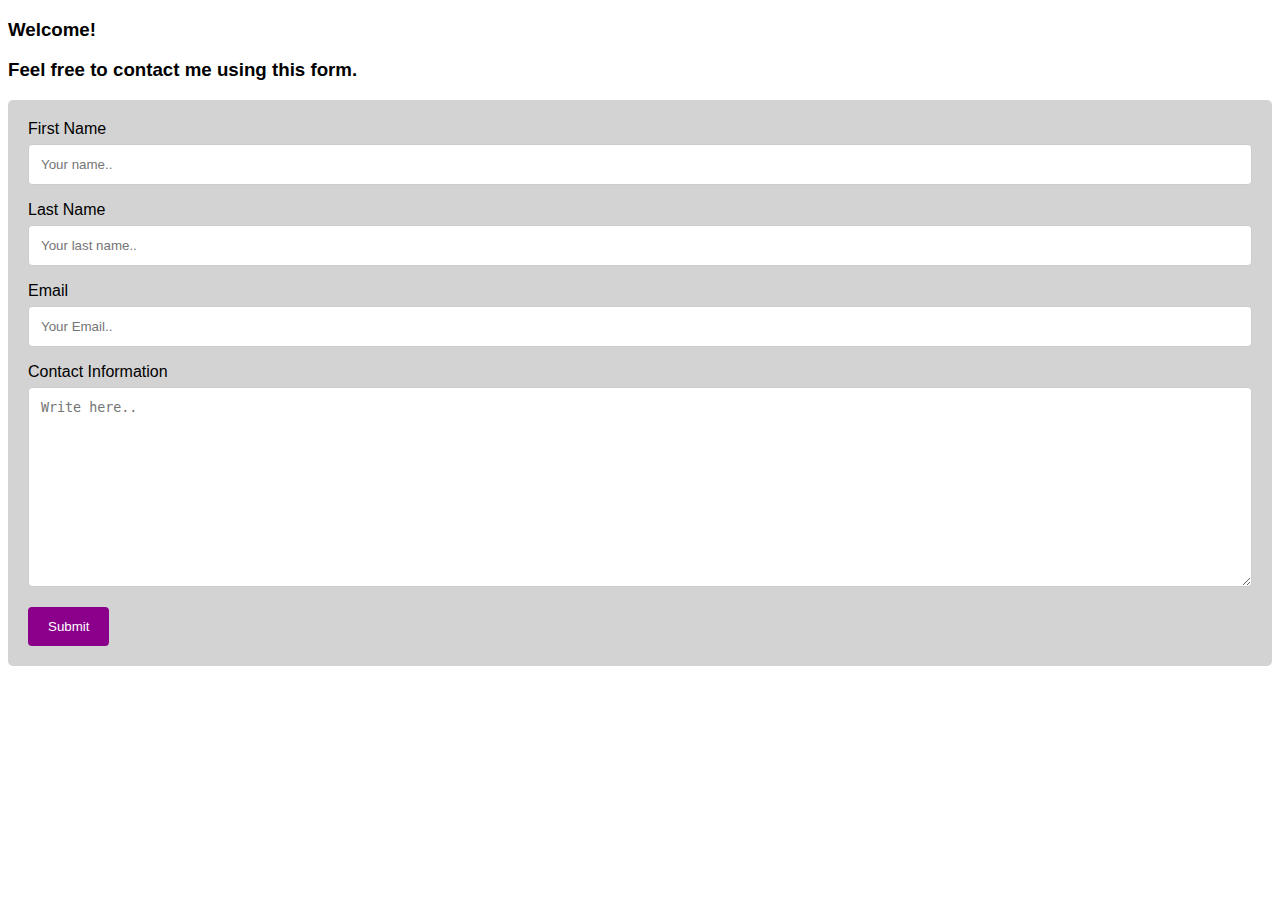
==== ContactPage.html @ 13402cf6 "Add files via upload" ====
<!DOCTYPE html>
<html>

<head>
  <meta name="viewport" content="width=device-width, initial-scale=1">
  <style>
    body {
      font-family: Arial, Helvetica, sans-serif;
    }

    * {
      box-sizing: border-box;
    }

    input[type=text],
    select,
    textarea {
      width: 100%;
      padding: 12px;
      border: 1px solid #ccc;
      border-radius: 4px;
      box-sizing: border-box;
      margin-top: 6px;
      margin-bottom: 16px;
      resize: vertical;
    }

    input[type=submit] {
      background-color: darkmagenta;
      color: white;
      padding: 12px 20px;
      border: none;
      border-radius: 4px;
      cursor: pointer;
    }

    input[type=submit]:hover {
      background-color: darkmagenta;
    }

    .container {
      border-radius: 5px;
      background-color: lightgrey;
      padding: 20px;
    }
  </style>
</head>

<body>

  <h3> Welcome!</h3>
  <h3>Feel free to contact me using this form.</h3>

  <div class="container">
    <form action="/action_page.php">
      <label for="fname">First Name</label>
      <input type="text" id="fname" name="firstname" placeholder="Your name..">

      <label for="lname">Last Name</label>
      <input type="text" id="lname" name="lastname" placeholder="Your last name..">

      <label for="country">Email</label>
      <input type="text" id="lname" name="lastname" placeholder="Your Email..">

      <label for="subject">Contact Information</label>
      <textarea id="subject" name="subject" placeholder="Write here.." style="height:200px"></textarea>

      <input type="submit" value="Submit">
    </form>
  </div>

</body>

</html>
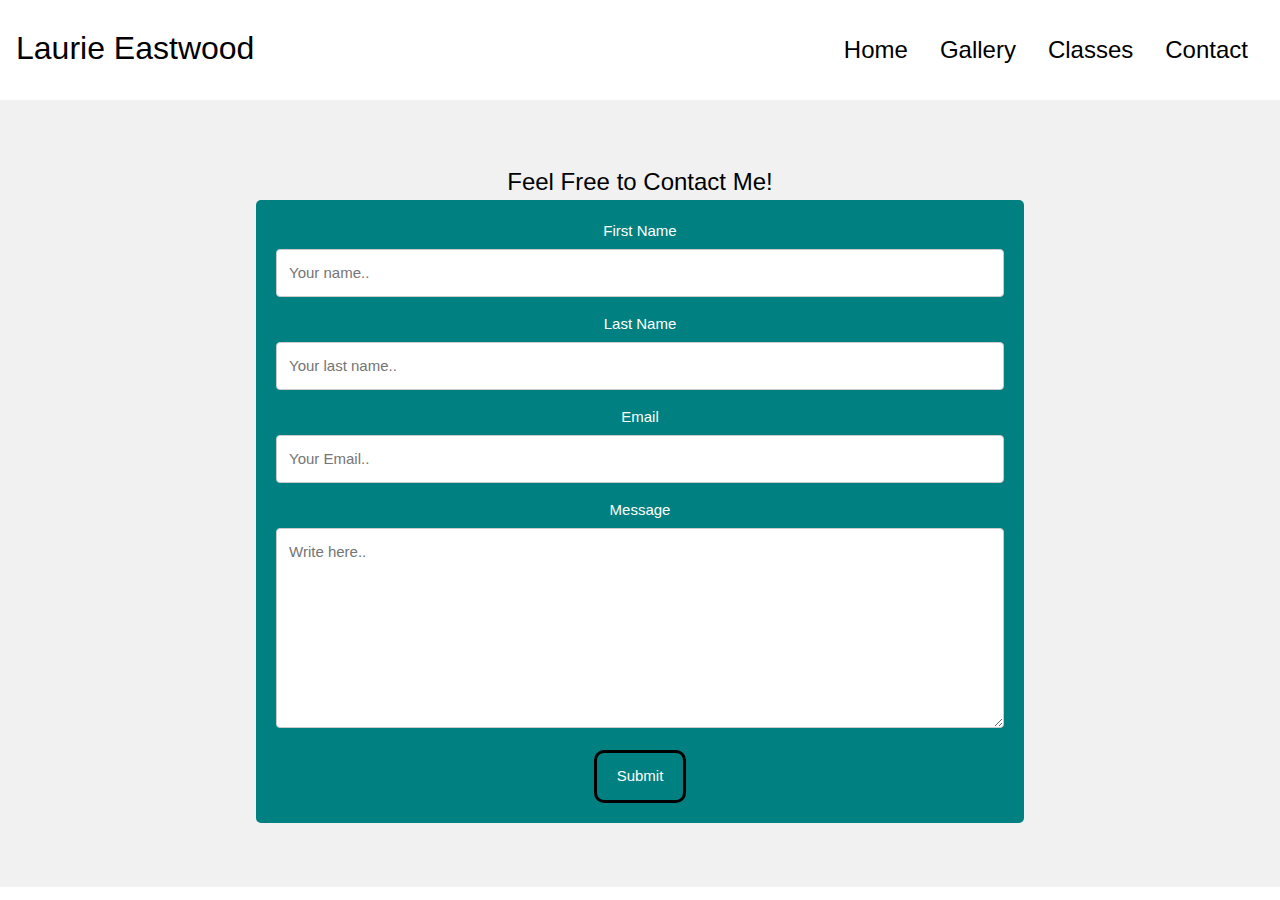
==== commit d144cba1: "Update ContactPage.html" ====
--- a/ContactPage.html
+++ b/ContactPage.html
@@ -2,73 +2,105 @@
 <html>
 
 <head>
-  <meta name="viewport" content="width=device-width, initial-scale=1">
-  <style>
-    body {
-      font-family: Arial, Helvetica, sans-serif;
-    }
+    <title>LaurieEastwoodArt</title>
+    <meta charset="UTF-8">
+    <meta name="viewport" content="width=device-width, initial-scale=1">
+    <link rel="stylesheet" href="https://www.w3schools.com/w3css/4/w3.css">
+    <link href="https://fonts.googleapis.com/css?family=Raleway" rel="stylesheet" type="text/css">
+    <style>
+        body {
+            font-family: "Raleway", Arial, sans-serif
+        }
 
-    * {
-      box-sizing: border-box;
-    }
-
-    input[type=text],
-    select,
-    textarea {
-      width: 100%;
-      padding: 12px;
-      border: 1px solid #ccc;
-      border-radius: 4px;
-      box-sizing: border-box;
-      margin-top: 6px;
-      margin-bottom: 16px;
-      resize: vertical;
-    }
-
-    input[type=submit] {
-      background-color: darkmagenta;
-      color: white;
-      padding: 12px 20px;
-      border: none;
-      border-radius: 4px;
-      cursor: pointer;
-    }
-
-    input[type=submit]:hover {
-      background-color: darkmagenta;
-    }
-
-    .container {
-      border-radius: 5px;
-      background-color: lightgrey;
-      padding: 20px;
-    }
-  </style>
+        .w3-row img {
+            margin-bottom: -8px
+        }
+    </style>
 </head>
 
 <body>
 
-  <h3> Welcome!</h3>
-  <h3>Feel free to contact me using this form.</h3>
+    <div class="w3-content" style="max-width:1500px">
 
-  <div class="container">
-    <form action="/action_page.php">
-      <label for="fname">First Name</label>
-      <input type="text" id="fname" name="firstname" placeholder="Your name..">
+        <!-- Nav Bar -->
+        <header class="w3-container w3-xlarge w3-padding-24">
+            <font size="6">Laurie Eastwood</font>
+            <a href="#contact" class="w3-right w3-button w3-white">Contact</a>
+            <a href="#classes" class="w3-right w3-button w3-white">Classes</a>
+            <a href="#gallery" class="w3-right w3-button w3-white">Gallery</a>
+            <a href="#" class="w3-right w3-button w3-white">Home</a>
+        </header>
 
-      <label for="lname">Last Name</label>
-      <input type="text" id="lname" name="lastname" placeholder="Your last name..">
+        <head>
+            <meta name="viewport" content="width=device-width, initial-scale=1">
+            <style>
+                body {
+                    font-family: Arial, Helvetica, sans-serif;
+                }
 
-      <label for="country">Email</label>
-      <input type="text" id="lname" name="lastname" placeholder="Your Email..">
+                * {
+                    box-sizing: border-box;
+                }
 
-      <label for="subject">Contact Information</label>
-      <textarea id="subject" name="subject" placeholder="Write here.." style="height:200px"></textarea>
+                input[type=text],
+                select,
+                textarea {
+                    width: 100%;
+                    padding: 12px;
+                    border: 1px solid #ccc;
+                    border-radius: 4px;
+                    box-sizing: border-box;
+                    margin-top: 6px;
+                    margin-bottom: 16px;
+                    resize: vertical;
+                }
 
-      <input type="submit" value="Submit">
-    </form>
-  </div>
+                input[type=submit] {
+                    background-color: teal;
+                    color: white;
+                    padding: 12px 20px;
+                    border: black;
+                    border-style:solid;
+                    border-radius: 10px;
+                    cursor: pointer;
+                }
+                
 
-</body>
+                input[type=submit]:hover {
+                    background-color:lightgrey;
+                    border: black;
+                    border-style:solid;
+                }
 
-</html>+                .container {
+                    border-radius: 5px;
+                    background-color: teal;
+                    padding: 20px;
+                }
+            </style>
+        </head>
+        <footer class="w3-light-grey w3-padding-64 w3-center" id="about">
+            <form style="margin:auto;width:60%" action="/action_page.php" target="_blank">
+                <font size="5">Feel Free to Contact Me!</font>
+
+            <div class="container">
+                <form action="/action_page.php">
+                    <font color= white><label for="fname" >First Name</label></font> 
+                    <input type="text" id="fname" name="firstname" placeholder="Your name..">
+
+                    <font color=white><label for="lname">Last Name</label></font>
+                    <input type="text" id="lname" name="lastname" placeholder="Your last name..">
+
+                    <font color=white><label for="country">Email</label></font>
+                    <input type="text" id="lname" name="lastname" placeholder="Your Email..">
+
+                    <font color=white><label for="subject">Message</label></font>
+                    <textarea id="subject" name="subject" placeholder="Write here.." style="height:200px"></textarea>
+
+                    <input type="submit" value="Submit">
+                </form>
+            </div>
+
+        </body>
+
+</html>
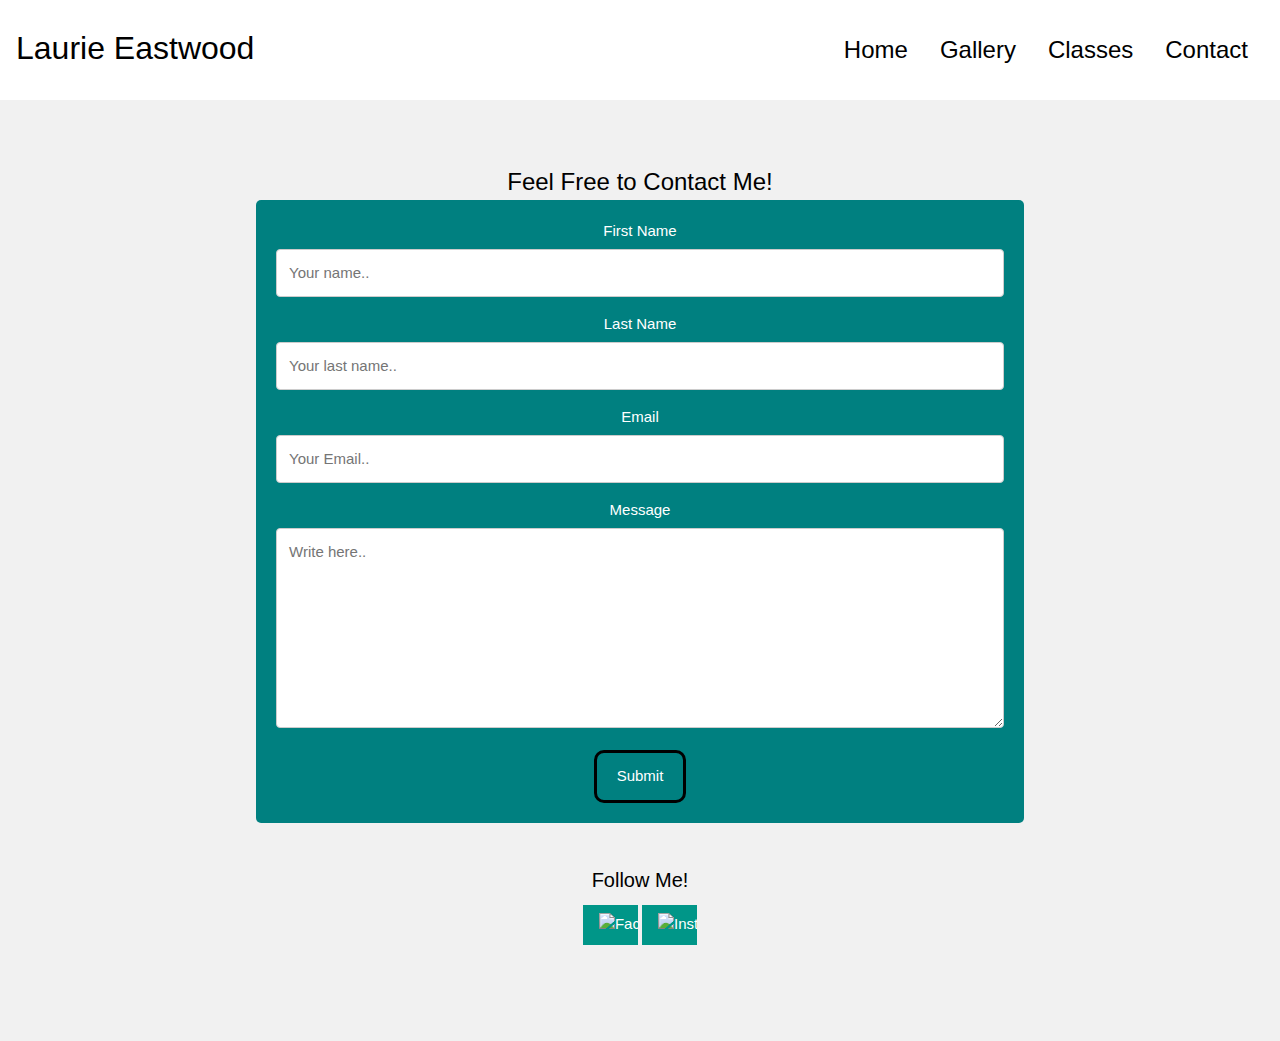
==== commit c02c8cc9: "Update ContactPage.html" ====
--- a/ContactPage.html
+++ b/ContactPage.html
@@ -102,5 +102,10 @@
             </div>
 
         </body>
+<footer class="w3-container w3-padding-32 w3-theme-d1 w3-center">
+    <h4>Follow Me!</h4>
+    <img src="fbicon.png" a class="w3-button w3-teal" href="" alt="Facebook" height=40px width=55px></a>
+    <img src="igicon.png" a class="w3-button w3-teal" href="" alt="Instagram" height=40px width=55px></a>
+
 
 </html>
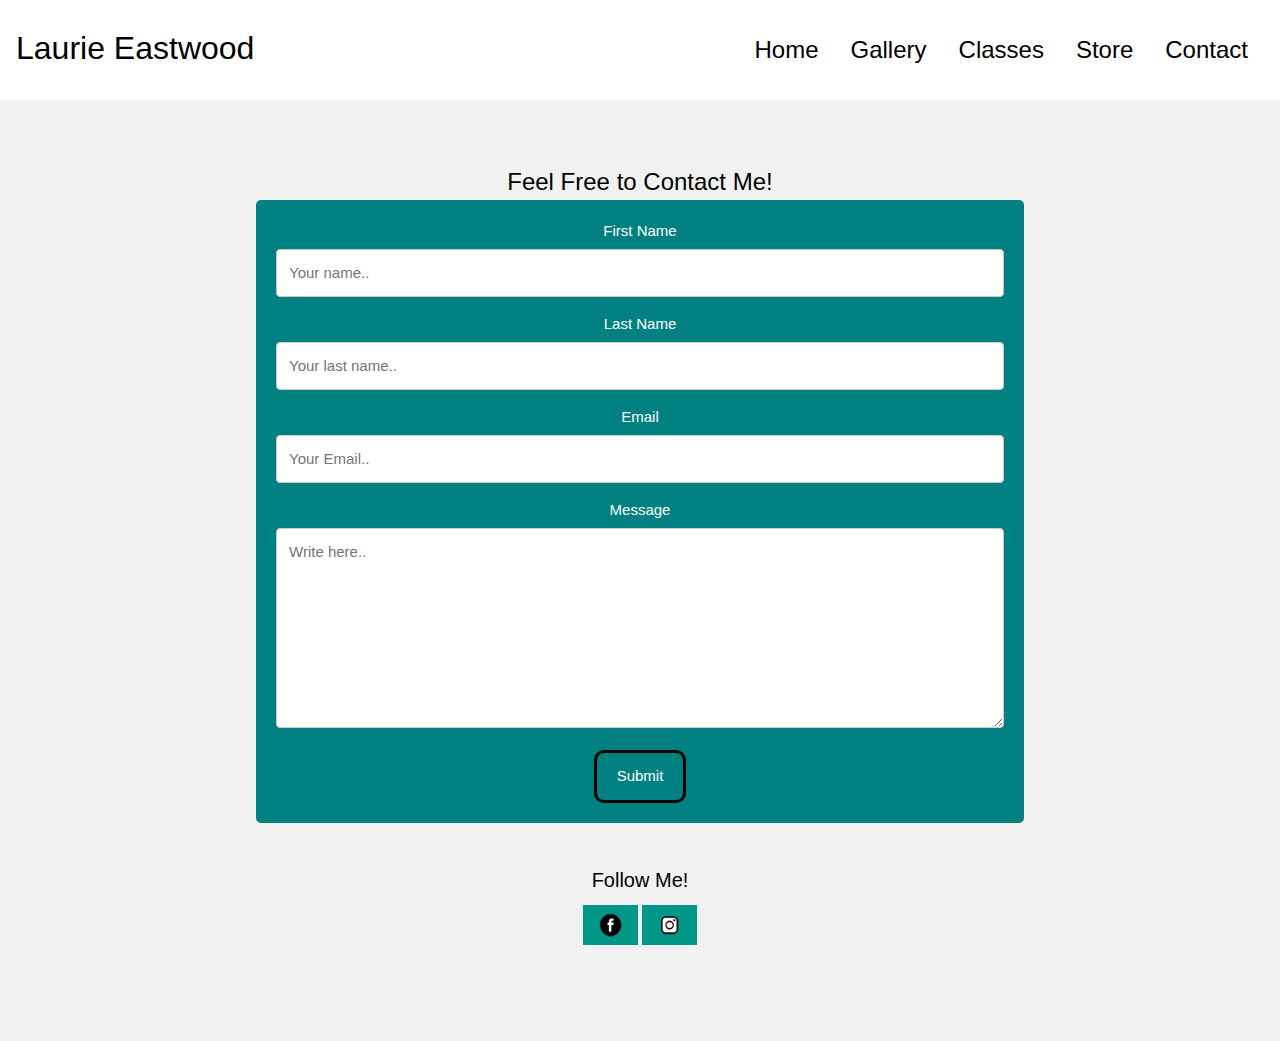
==== commit e81aa195: "Update ContactPage.html" ====
--- a/ContactPage.html
+++ b/ContactPage.html
@@ -26,6 +26,7 @@
         <header class="w3-container w3-xlarge w3-padding-24">
             <font size="6">Laurie Eastwood</font>
             <a href="#contact" class="w3-right w3-button w3-white">Contact</a>
+            <a href="#store" class="w3-right w3-button w3-white">Store</a>
             <a href="#classes" class="w3-right w3-button w3-white">Classes</a>
             <a href="#gallery" class="w3-right w3-button w3-white">Gallery</a>
             <a href="#" class="w3-right w3-button w3-white">Home</a>
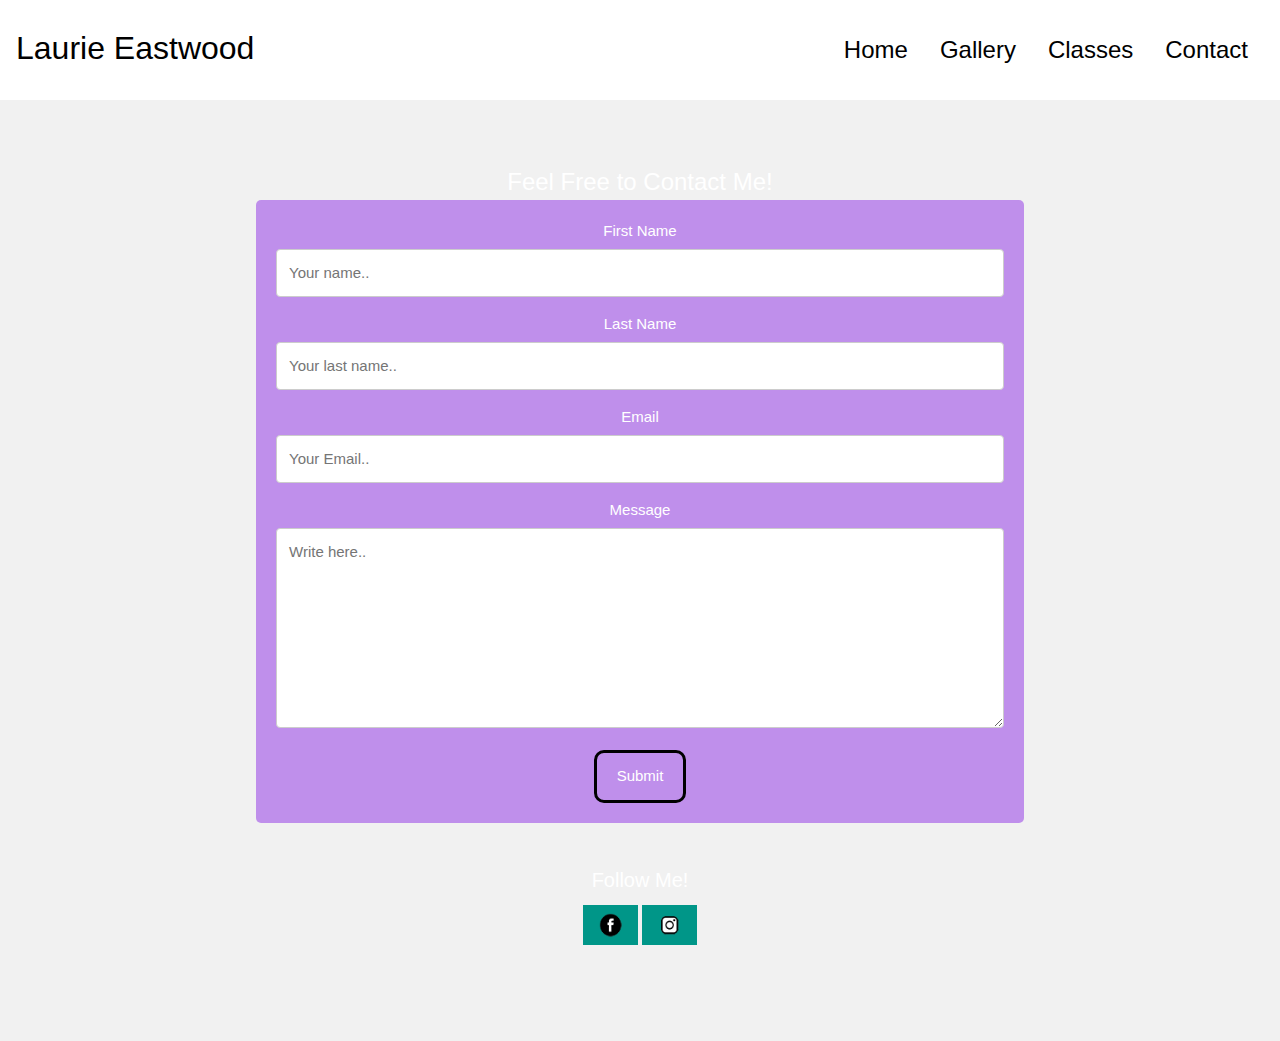
==== commit a02dadb9: "Update ContactPage.html" ====
--- a/ContactPage.html
+++ b/ContactPage.html
@@ -15,6 +15,10 @@
         .w3-row img {
             margin-bottom: -8px
         }
+		
+		footer {
+			background-image: url("artwork/assets/background1.jpg");
+		}
     </style>
 </head>
 
@@ -25,11 +29,10 @@
         <!-- Nav Bar -->
         <header class="w3-container w3-xlarge w3-padding-24">
             <font size="6">Laurie Eastwood</font>
-            <a href="#contact" class="w3-right w3-button w3-white">Contact</a>
-            <a href="#store" class="w3-right w3-button w3-white">Store</a>
-            <a href="#classes" class="w3-right w3-button w3-white">Classes</a>
-            <a href="#gallery" class="w3-right w3-button w3-white">Gallery</a>
-            <a href="#" class="w3-right w3-button w3-white">Home</a>
+            <a href="ContactPage.html" class="w3-right w3-button w3-white">Contact</a>
+            <a href="LaurieEastwoodClasses.html" class="w3-right w3-button w3-white">Classes</a>
+            <a href="gallery.html" class="w3-right w3-button w3-white">Gallery</a>
+            <a href="index.html" class="w3-right w3-button w3-white">Home</a>
         </header>
 
         <head>
@@ -57,54 +60,56 @@
                 }
 
                 input[type=submit] {
-                    background-color: teal;
+                    background-color: #BF8FEB;
                     color: white;
                     padding: 12px 20px;
                     border: black;
-                    border-style:solid;
+                    border-style: solid;
                     border-radius: 10px;
                     cursor: pointer;
                 }
-                
+
 
                 input[type=submit]:hover {
-                    background-color:lightgrey;
+                    background-color: lightgrey;
                     border: black;
-                    border-style:solid;
+                    border-style: solid;
                 }
 
                 .container {
                     border-radius: 5px;
-                    background-color: teal;
+                    background-color:#BF8FEB;
                     padding: 20px;
                 }
             </style>
         </head>
         <footer class="w3-light-grey w3-padding-64 w3-center" id="about">
             <form style="margin:auto;width:60%" action="/action_page.php" target="_blank">
-                <font size="5">Feel Free to Contact Me!</font>
+                <font style="color:white" size="5">Feel Free to Contact Me!</font>
 
-            <div class="container">
-                <form action="/action_page.php">
-                    <font color= white><label for="fname" >First Name</label></font> 
-                    <input type="text" id="fname" name="firstname" placeholder="Your name..">
+                <div class="container">
+                    <form action="/action_page.php">
+                        <font color=white><label for="fname">First Name</label></font>
+                        <input type="text" id="fname" name="firstname" placeholder="Your name..">
 
-                    <font color=white><label for="lname">Last Name</label></font>
-                    <input type="text" id="lname" name="lastname" placeholder="Your last name..">
+                        <font color=white><label for="lname">Last Name</label></font>
+                        <input type="text" id="lname" name="lastname" placeholder="Your last name..">
 
-                    <font color=white><label for="country">Email</label></font>
-                    <input type="text" id="lname" name="lastname" placeholder="Your Email..">
+                        <font color=white><label for="country">Email</label></font>
+                        <input type="text" id="lname" name="lastname" placeholder="Your Email..">
 
-                    <font color=white><label for="subject">Message</label></font>
-                    <textarea id="subject" name="subject" placeholder="Write here.." style="height:200px"></textarea>
+                        <font color=white><label for="subject">Message</label></font>
+                        <textarea id="subject" name="subject" placeholder="Write here.."
+                            style="height:200px"></textarea>
 
-                    <input type="submit" value="Submit">
-                </form>
-            </div>
+                        <input type="submit" value="Submit">
+                    </form>
+                </div>
 
-        </body>
+</body>
+
 <footer class="w3-container w3-padding-32 w3-theme-d1 w3-center">
-    <h4>Follow Me!</h4>
+    <h4 style="color:white">Follow Me!</h4>
     <img src="fbicon.png" a class="w3-button w3-teal" href="" alt="Facebook" height=40px width=55px></a>
     <img src="igicon.png" a class="w3-button w3-teal" href="" alt="Instagram" height=40px width=55px></a>
 
